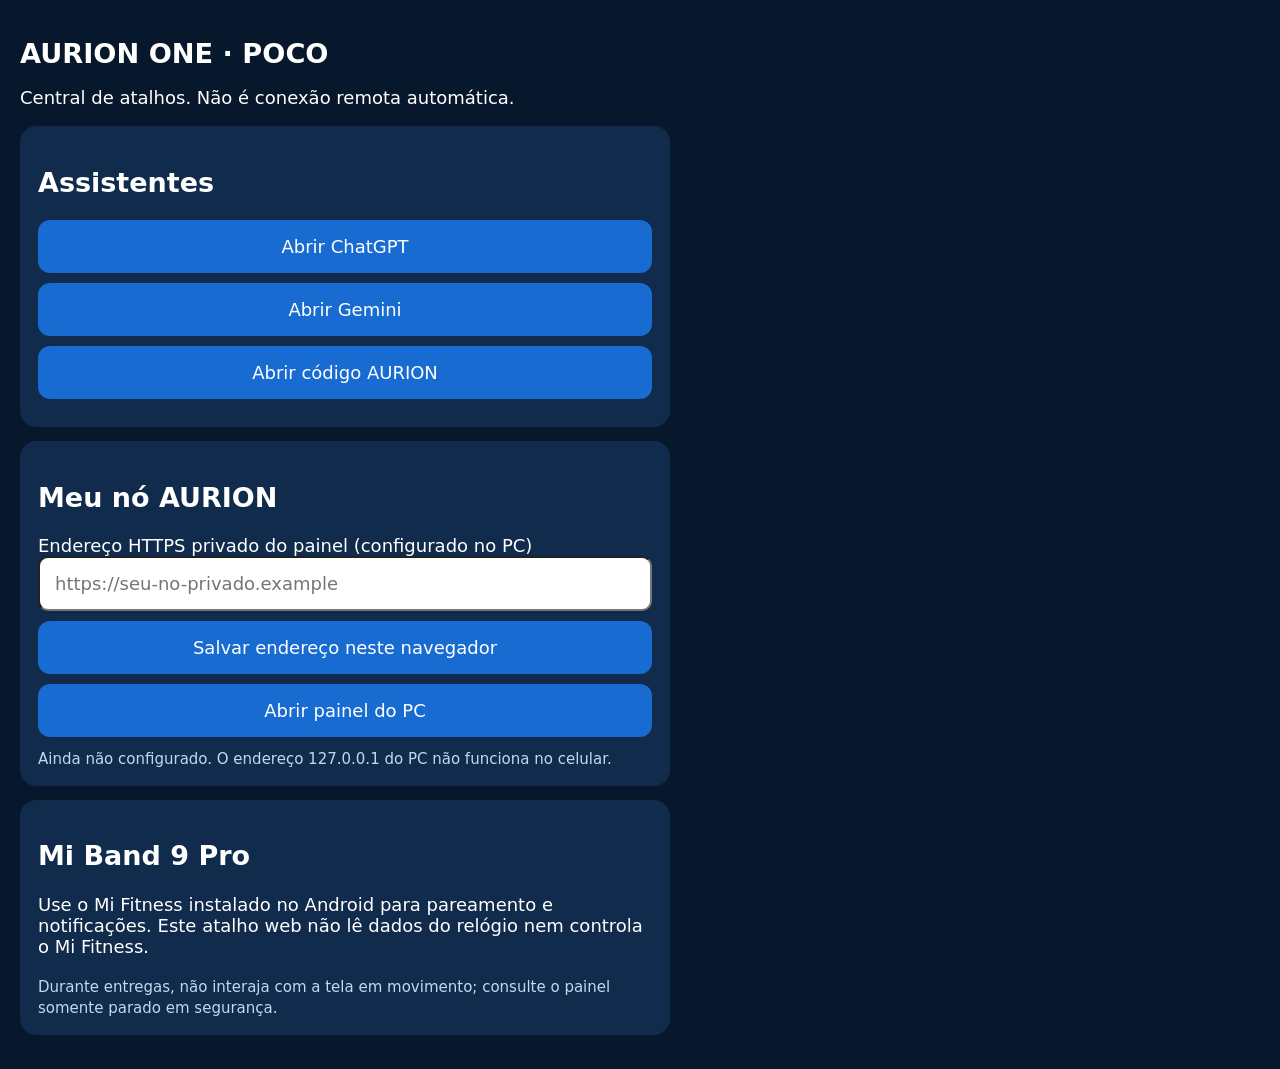
==== index.html @ 0dc8086e "fix(pages): add root entry point for mobile launcher" ====
<!doctype html><html lang="pt-BR"><head><meta charset="utf-8"><meta name="viewport" content="width=device-width,initial-scale=1"><meta http-equiv="refresh" content="0;url=./mobile/aurion-launcher.html"><title>AURION ONE</title></head><body><p>Abrindo AURION ONE… <a href="./mobile/aurion-launcher.html">Toque aqui se não abrir automaticamente</a>.</p></body></html>
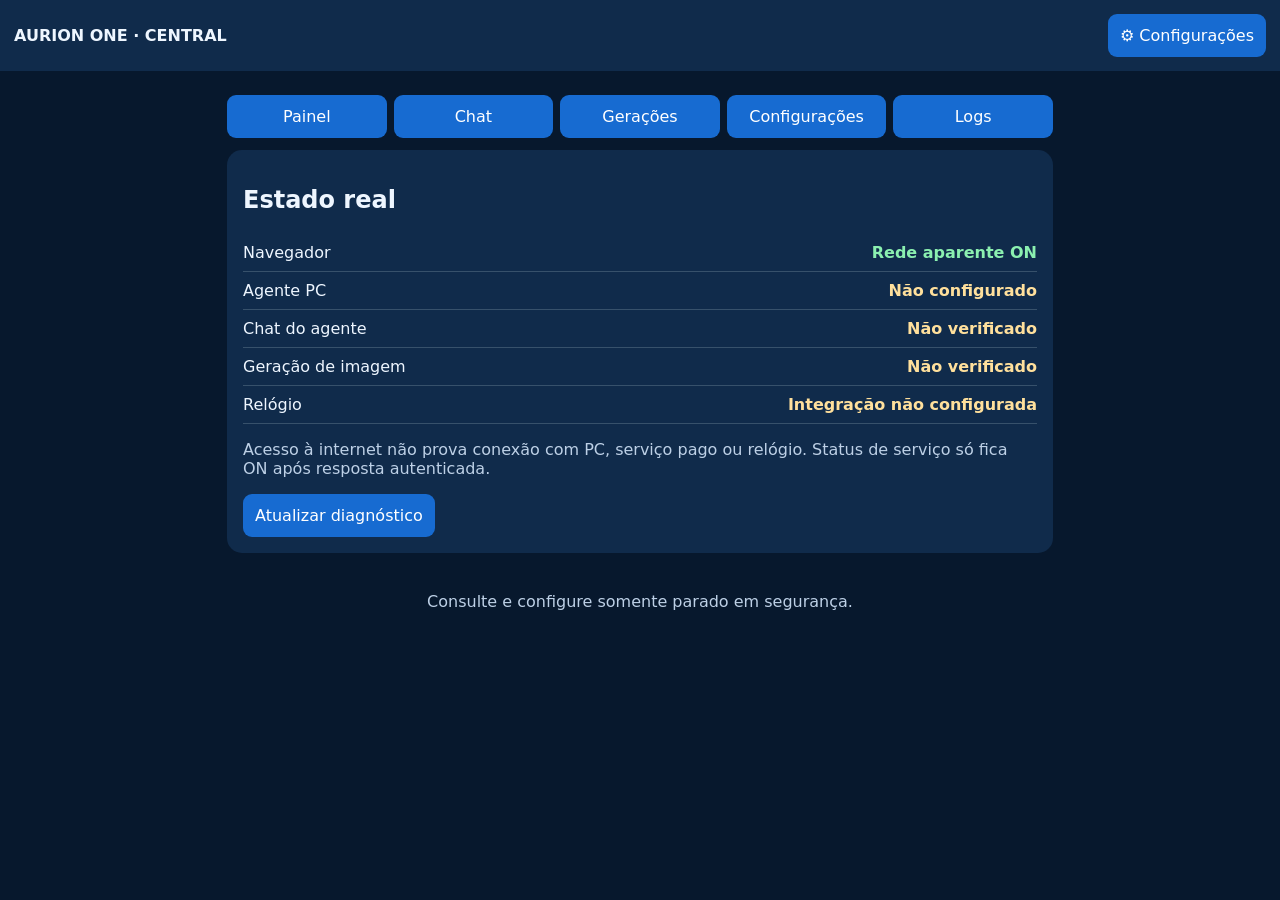
==== commit 89caae1d: "Point stable AURION ONE entry to persistent mobile control panel" ====
--- a/index.html
+++ b/index.html
@@ -1 +1 @@
-<!doctype html><html lang="pt-BR"><head><meta charset="utf-8"><meta name="viewport" content="width=device-width,initial-scale=1"><meta http-equiv="refresh" content="0;url=./mobile/aurion-launcher.html"><title>AURION ONE</title></head><body><p>Abrindo AURION ONE… <a href="./mobile/aurion-launcher.html">Toque aqui se não abrir automaticamente</a>.</p></body></html>+<!doctype html><html lang="pt-BR"><head><meta charset="utf-8"><meta name="viewport" content="width=device-width,initial-scale=1"><meta http-equiv="refresh" content="0;url=mobile/aurion-one-live.html"><title>AURION ONE</title></head><body><p><a href="mobile/aurion-one-live.html">Abrir AURION ONE</a></p></body></html>
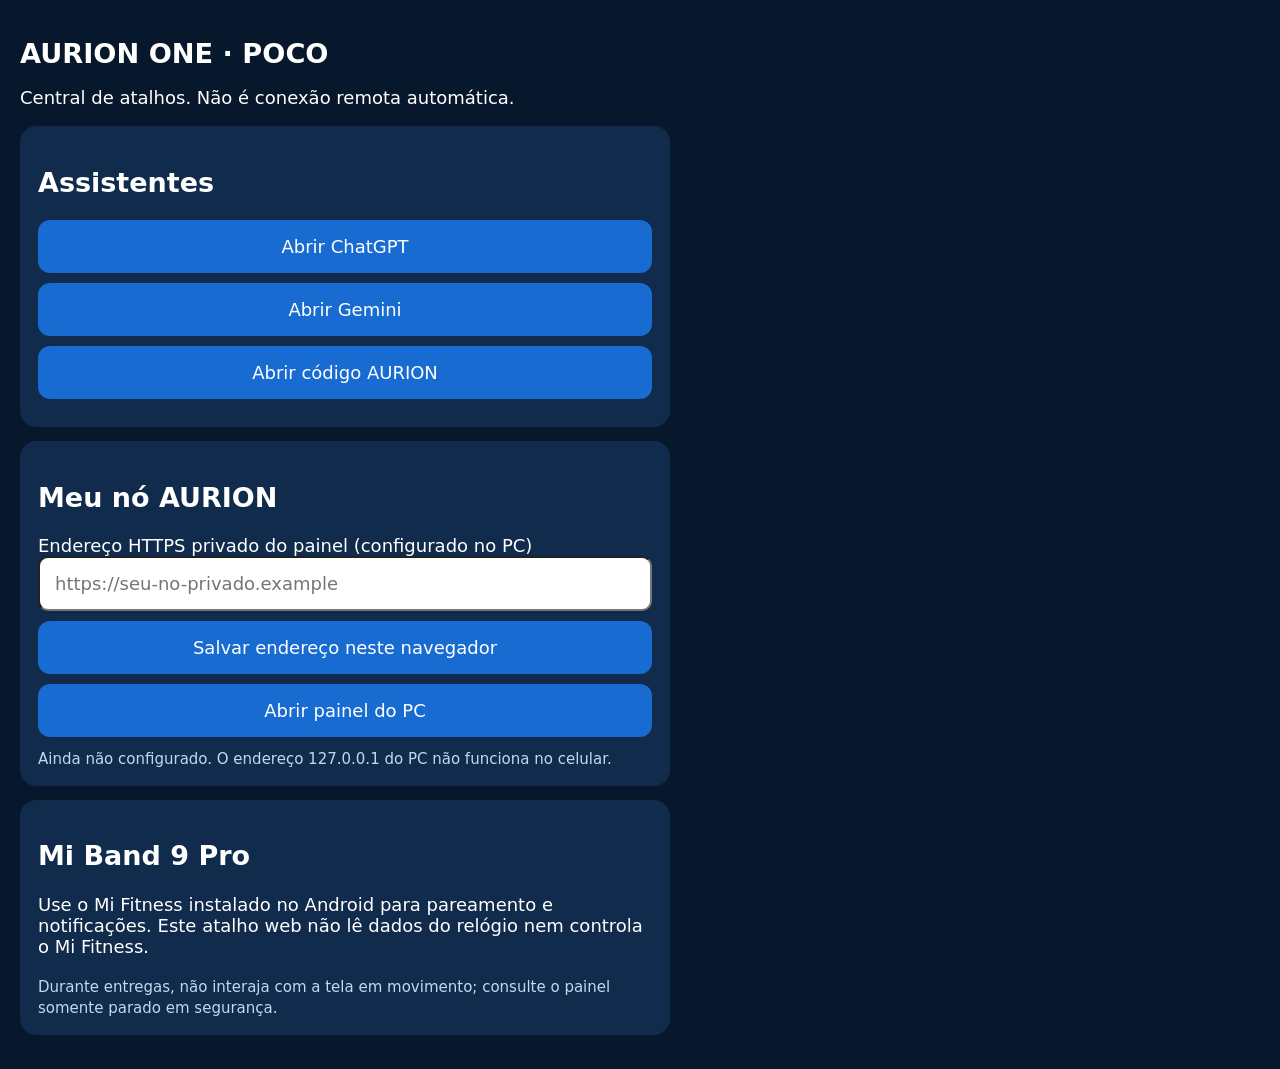
==== commit 8c4d0a0b: "fix: restore original working launcher entry; preserve V2" ====
--- a/index.html
+++ b/index.html
@@ -1 +1 @@
-<!doctype html><html lang="pt-BR"><head><meta charset="utf-8"><meta name="viewport" content="width=device-width,initial-scale=1"><meta http-equiv="refresh" content="0;url=mobile/aurion-one-live.html"><title>AURION ONE</title></head><body><p><a href="mobile/aurion-one-live.html">Abrir AURION ONE</a></p></body></html>+<!doctype html><html lang="pt-BR"><head><meta charset="utf-8"><meta name="viewport" content="width=device-width,initial-scale=1"><meta http-equiv="refresh" content="0;url=./mobile/aurion-launcher.html"><title>AURION ONE</title></head><body><p>Abrindo AURION ONE… <a href="./mobile/aurion-launcher.html">Toque aqui se não abrir automaticamente</a>.</p></body></html>
